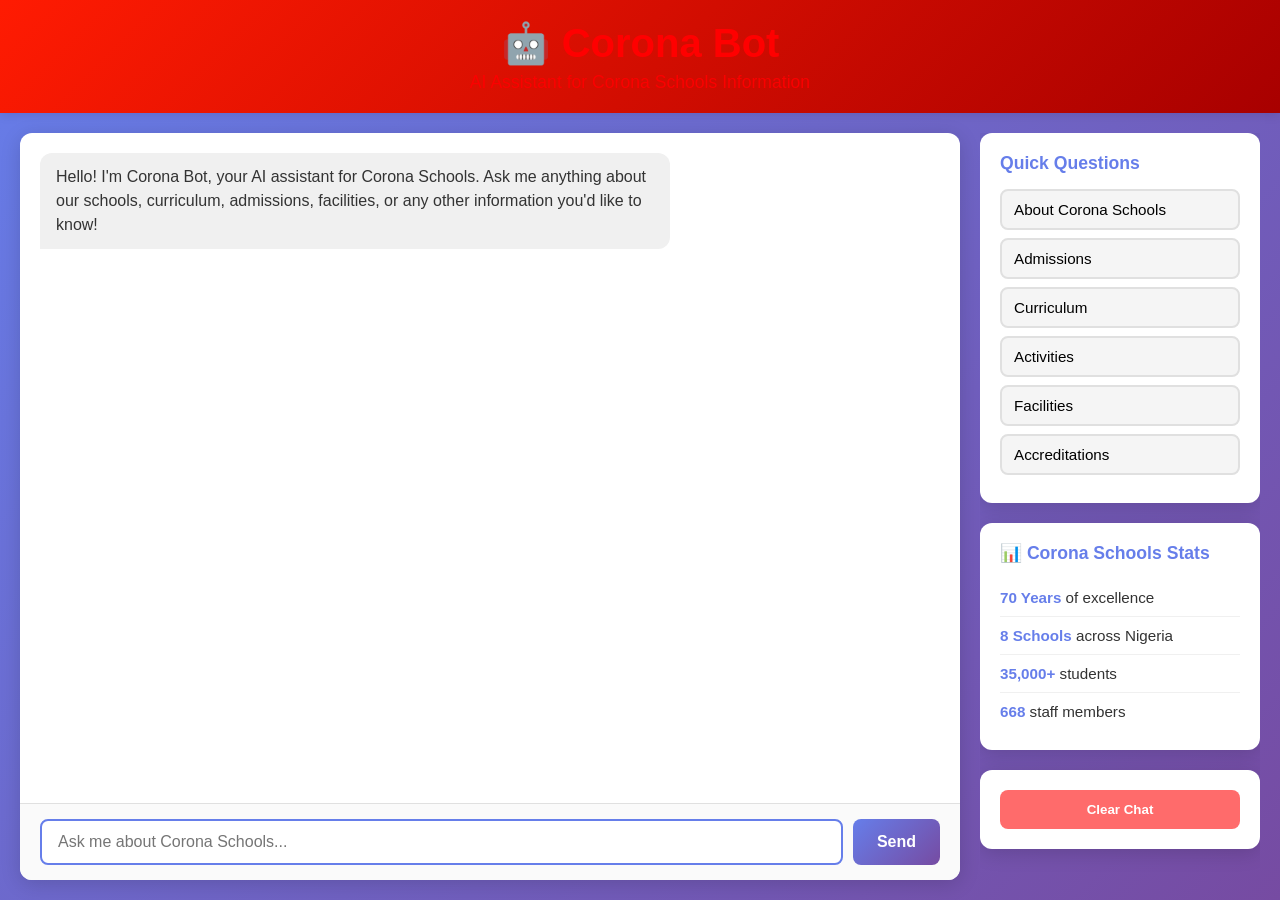
==== corona-bot.html @ f943fab9 "Corona Bot - AI for Corona Schools" ====
<!DOCTYPE html>
<html lang="en">
<head>
    <meta charset="UTF-8">
    <meta name="viewport" content="width=device-width, initial-scale=1.0">
    <title>Corona Bot - AI Assistant for Corona Schools</title>
    <style>
        * {
            margin: 0;
            padding: 0;
            box-sizing: border-box;
        }

        body {
            font-family: 'Segoe UI', Tahoma, Geneva, Verdana, sans-serif;
            background: linear-gradient(135deg, #667eea 0%, #764ba2 100%);
            min-height: 100vh;
            color: #333;
        }

        .container {
            display: flex;
            flex-direction: column;
            height: 100vh;
            max-width: 1400px;
            margin: 0 auto;
        }

        /* Header */
        .header {
            background: linear-gradient(135deg, #ff1b02 0%, #a80000 100%);
            color: rgb(255, 0, 0);
            padding: 20px;
            text-align: center;
            box-shadow: 0 2px 10px rgba(0, 0, 0, 0.1);
        }

        .header h1 {
            font-size: 2.5em;
            margin-bottom: 5px;
            font-weight: 700;
        }

        .header p {
            font-size: 1.1em;
            opacity: 0.9;
        }

        /* Main Content */
        .main-content {
            display: flex;
            flex: 1;
            gap: 20px;
            padding: 20px;
            overflow: hidden;
        }

        /* Chat Container */
        .chat-container {
            flex: 1;
            display: flex;
            flex-direction: column;
            background: white;
            border-radius: 12px;
            box-shadow: 0 4px 20px rgba(0, 0, 0, 0.15);
            overflow: hidden;
        }

        .chat-messages {
            flex: 1;
            overflow-y: auto;
            padding: 20px;
            display: flex;
            flex-direction: column;
            gap: 15px;
        }

        .message {
            display: flex;
            animation: slideIn 0.3s ease-out;
        }

        @keyframes slideIn {
            from {
                opacity: 0;
                transform: translateY(10px);
            }
            to {
                opacity: 1;
                transform: translateY(0);
            }
        }

        .user-message {
            justify-content: flex-end;
        }

        .user-message .message-content {
            background: linear-gradient(135deg, #667eea 0%, #764ba2 100%);
            color: white;
            border-radius: 12px 12px 0 12px;
            padding: 12px 16px;
            max-width: 70%;
            word-wrap: break-word;
            box-shadow: 0 2px 8px rgba(102, 126, 234, 0.3);
        }

        .bot-message .message-content {
            background: #f0f0f0;
            color: #333;
            border-radius: 12px 12px 12px 0;
            padding: 12px 16px;
            max-width: 70%;
            word-wrap: break-word;
            line-height: 1.6;
        }

        .message-content p {
            margin: 0;
            line-height: 1.5;
        }

        .message-content ul {
            margin: 10px 0 0 20px;
            line-height: 1.8;
        }

        .message-content li {
            margin: 5px 0;
        }

        /* Chat Input Area */
        .chat-input-area {
            padding: 15px 20px;
            border-top: 1px solid #e0e0e0;
            background: #fafafa;
        }

        .chat-form {
            display: flex;
            gap: 10px;
        }

        .chat-input {
            flex: 1;
            padding: 12px 16px;
            border: 2px solid #e0e0e0;
            border-radius: 8px;
            font-size: 1em;
            transition: border-color 0.3s;
        }

        .chat-input:focus {
            outline: none;
            border-color: #667eea;
        }

        .send-btn {
            padding: 12px 24px;
            background: linear-gradient(135deg, #667eea 0%, #764ba2 100%);
            color: white;
            border: none;
            border-radius: 8px;
            font-size: 1em;
            font-weight: 600;
            cursor: pointer;
            transition: transform 0.2s, box-shadow 0.2s;
        }

        .send-btn:hover {
            transform: translateY(-2px);
            box-shadow: 0 4px 12px rgba(102, 126, 234, 0.4);
        }

        .send-btn:active {
            transform: translateY(0);
        }

        .send-btn:disabled {
            opacity: 0.6;
            cursor: not-allowed;
        }

        /* Loading Animation */
        .loading {
            text-align: center;
            padding: 10px;
            display: none;
        }

        .dot {
            display: inline-block;
            width: 8px;
            height: 8px;
            border-radius: 50%;
            background: #667eea;
            margin: 0 4px;
            animation: bounce 1.4s infinite;
        }

        .dot:nth-child(2) {
            animation-delay: 0.2s;
        }

        .dot:nth-child(3) {
            animation-delay: 0.4s;
        }

        @keyframes bounce {
            0%, 80%, 100% {
                opacity: 0.3;
                transform: translateY(0);
            }
            40% {
                opacity: 1;
                transform: translateY(-10px);
            }
        }

        /* Sidebar */
        .sidebar {
            width: 280px;
            display: flex;
            flex-direction: column;
            gap: 20px;
            overflow-y: auto;
        }

        .quick-links,
        .info-box,
        .action-box {
            background: white;
            border-radius: 12px;
            padding: 20px;
            box-shadow: 0 4px 20px rgba(0, 0, 0, 0.15);
        }

        .quick-links h3,
        .info-box h3 {
            color: #667eea;
            margin-bottom: 15px;
            font-size: 1.1em;
            font-weight: 600;
        }

        .quick-link-btn {
            display: block;
            width: 100%;
            padding: 10px 12px;
            margin-bottom: 8px;
            background: #f5f5f5;
            border: 2px solid #e0e0e0;
            border-radius: 8px;
            cursor: pointer;
            font-size: 0.95em;
            transition: all 0.3s;
            text-align: left;
            font-weight: 500;
        }

        .quick-link-btn:hover {
            background: #667eea;
            color: white;
            border-color: #667eea;
            transform: translateX(5px);
        }

        .info-box ul {
            list-style: none;
        }

        .info-box li {
            padding: 10px 0;
            border-bottom: 1px solid #f0f0f0;
            font-size: 0.95em;
        }

        .info-box li:last-child {
            border-bottom: none;
        }

        .info-box strong {
            color: #667eea;
            font-weight: 600;
        }

        .clear-btn {
            width: 100%;
            padding: 12px;
            background: #ff6b6b;
            color: white;
            border: none;
            border-radius: 8px;
            cursor: pointer;
            font-weight: 600;
            transition: all 0.3s;
        }

        .clear-btn:hover {
            background: #ff5252;
            transform: translateY(-2px);
            box-shadow: 0 4px 12px rgba(255, 107, 107, 0.3);
        }

        /* Scrollbar Styling */
        .chat-messages::-webkit-scrollbar,
        .sidebar::-webkit-scrollbar {
            width: 8px;
        }

        .chat-messages::-webkit-scrollbar-track,
        .sidebar::-webkit-scrollbar-track {
            background: #f1f1f1;
        }

        .chat-messages::-webkit-scrollbar-thumb,
        .sidebar::-webkit-scrollbar-thumb {
            background: #667eea;
            border-radius: 4px;
        }

        .chat-messages::-webkit-scrollbar-thumb:hover,
        .sidebar::-webkit-scrollbar-thumb:hover {
            background: #764ba2;
        }

        /* Responsive Design */
        @media (max-width: 768px) {
            .main-content {
                flex-direction: column;
            }

            .sidebar {
                width: 100%;
                max-height: 300px;
            }

            .user-message .message-content,
            .bot-message .message-content {
                max-width: 100%;
            }

            .header h1 {
                font-size: 1.8em;
            }

            .header p {
                font-size: 0.95em;
            }
        }

        @media (max-width: 480px) {
            .main-content {
                padding: 10px;
                gap: 10px;
            }

            .header {
                padding: 15px;
            }

            .header h1 {
                font-size: 1.5em;
            }

            .chat-input {
                font-size: 16px;
            }
        }
    </style>
</head>
<body>
    <div class="container">
        <header class="header">
            <div class="header-content">
                <h1>🤖 Corona Bot</h1>
                <p>AI Assistant for Corona Schools Information</p>
            </div>
        </header>

        <main class="main-content">
            <div class="chat-container">
                <div class="chat-messages" id="chatMessages">
                    <div class="message bot-message">
                        <div class="message-content">
                            <p>Hello! I'm Corona Bot, your AI assistant for Corona Schools. Ask me anything about our schools, curriculum, admissions, facilities, or any other information you'd like to know!</p>
                        </div>
                    </div>
                </div>

                <div class="chat-input-area">
                    <form id="chatForm" class="chat-form">
                        <input 
                            type="text" 
                            id="userInput" 
                            class="chat-input" 
                            placeholder="Ask me about Corona Schools..." 
                            autocomplete="off"
                        >
                        <button type="submit" class="send-btn">Send</button>
                    </form>
                    <div class="loading" id="loading">
                        <span class="dot"></span><span class="dot"></span><span class="dot"></span>
                    </div>
                </div>
            </div>

            <aside class="sidebar">
                <div class="quick-links">
                    <h3>Quick Questions</h3>
                    <button class="quick-link-btn" onclick="askQuestion('Tell me about Corona Schools')">About Corona Schools</button>
                    <button class="quick-link-btn" onclick="askQuestion('What are the admission requirements?')">Admissions</button>
                    <button class="quick-link-btn" onclick="askQuestion('What curriculum do you offer?')">Curriculum</button>
                    <button class="quick-link-btn" onclick="askQuestion('What are the co-curricular activities?')">Activities</button>
                    <button class="quick-link-btn" onclick="askQuestion('Tell me about the facilities')">Facilities</button>
                    <button class="quick-link-btn" onclick="askQuestion('What accreditations do you have?')">Accreditations</button>
                </div>

                <div class="info-box">
                    <h3>📊 Corona Schools Stats</h3>
                    <ul>
                        <li><strong>70 Years</strong> of excellence</li>
                        <li><strong>8 Schools</strong> across Nigeria</li>
                        <li><strong>35,000+</strong> students</li>
                        <li><strong>668</strong> staff members</li>
                    </ul>
                </div>

                <div class="action-box">
                    <button class="clear-btn" onclick="clearChat()">Clear Chat</button>
                </div>
            </aside>
        </main>
    </div>

    <script>
        // Corona Schools Knowledge Base
        const coronaData = {
            schoolInfo: {
                name: "Corona Schools' Trust Council",
                yearsOfExistence: 70,
                numberOfSchools: 8,
                totalStudents: 35000,
                staffCount: 668,
                mission: "To provide world-class education to children. We inculcate high moral and ethical values in our students as we prepare them for lifelong learning, service and fulfillment.",
                vision: "To be Nigeria's leading educational institution focused on and dedicated to producing well-rounded and proudly Nigerian young men and women equipped for continuous learning, personal mastery and leadership.",
                location: "Nigeria",
                schools: [
                    "Corona Secondary School Agbara (NEASC Accredited)",
                    "Corona School Gbagada (Rugby School)",
                    "Multiple primary and nursery schools"
                ]
            },
            curriculum: {
                nursery: "Montessori method supporting learning in all curriculum areas",
                primary: "Blend of Nigerian and International Primary Curriculum (IPC)",
                secondary: "Blend of Nigerian and British curricula preparing students for top undergraduate programmes worldwide"
            },
            accreditations: [
                "NEASC Accreditation (only Secondary School in Africa)",
                "ACCA Foundation Level (only secondary school in Nigeria)",
                "British Council Community Initiative Award 2019",
                "Microsoft Showcase/Incubator Schools",
                "158 Microsoft Innovative Experts",
                "187 Microsoft Certified Experts"
            ],
            activities: [
                "Music", "Taekwondo", "Athletics", "Ballet", "Golf", "Cheerleading",
                "Dance", "Basketball", "Drama", "French", "Chess", "STEAM",
                "Model United Nations", "Public Speaking", "Debating", "Cooking Club",
                "Rugby", "German", "Hausa", "Igbo", "Yoruba", "Reading", "Football"
            ],
            admissions: {
                currentYear: "2025/2026",
                levels: "Year 7-11",
                types: ["Boarding", "Day School"],
                programs: ["Regular", "Scholarship"],
                status: "Ongoing"
            }
        };

        // AI Response Generator with Common Sense
        function generateSmartResponse(userMessage) {
            const message = userMessage.toLowerCase().trim();
            
            // Greeting responses
            if (message.match(/^(hi|hello|hey|greetings|good morning|good afternoon|good evening)/i)) {
                return "Hello! Welcome to Corona Bot. I'm here to help you learn about Corona Schools. What would you like to know?";
            }
            
            // How are you
            if (message.match(/how are you|how's it going|how do you feel/i)) {
                return "I'm doing great, thank you for asking! I'm here and ready to help you with any questions about Corona Schools. What can I tell you?";
            }
            
            // About Corona Schools
            if (message.match(/about|who are you|what is corona|tell me about|introduce/i)) {
                return `Corona Schools' Trust Council is a prestigious educational institution in Nigeria with ${coronaData.schoolInfo.yearsOfExistence} years of excellence. We operate ${coronaData.schoolInfo.numberOfSchools} schools representing over ${coronaData.schoolInfo.totalStudents}+ students.\n\nOur Mission: To provide world-class education to children, inculcating high moral and ethical values as we prepare them for lifelong learning, service and fulfillment.\n\nOur Vision: To be Nigeria's leading educational institution focused on producing well-rounded and proudly Nigerian young men and women equipped for continuous learning, personal mastery and leadership.\n\nKey Stats:\n• 70 years of educational excellence\n• 8 schools across Nigeria\n• 35,000+ students (current and past)\n• 668 experienced staff members\n• International recognition and accreditations`;
            }
            
            // Mission and Vision
            if (message.match(/mission|vision|goal|purpose|what do you aim/i)) {
                return `Mission: ${coronaData.schoolInfo.mission}\n\nVision: ${coronaData.schoolInfo.vision}`;
            }
            
            // Admissions
            if (message.match(/admission|enroll|register|apply|entrance|how to join|get in/i)) {
                return `Corona Schools is currently accepting admissions for ${coronaData.admissions.currentYear} into ${coronaData.admissions.levels} for both ${coronaData.admissions.types.join(' & ')} options. We offer both regular and scholarship programs. Entrance Examination Registration is ongoing. We welcome students from diverse backgrounds!`;
            }
            
            // Curriculum
            if (message.match(/curriculum|subjects|program|course|what do you teach|education|learning/i)) {
                return `**Our Comprehensive Curriculum:**\n\n**Nursery Schools:**\n• Montessori method supporting learning in all curriculum areas\n• Focus on early childhood development and foundational skills\n\n**Primary Schools:**\n• Blend of Nigerian and International Primary Curriculum (IPC)\n• Carefully aligned with international standards\n• Develops critical thinking and global awareness\n\n**Secondary Schools:**\n• Blend of Nigerian and British curricula\n• Prepares students for entry to top advanced level undergraduate programmes across the world\n• Rigorous academic standards with practical application\n\n**Special Programs:**\n• ACCA Foundation Level (unique in Nigeria)\n• Microsoft technology certification programs\n• STEAM education integration\n• Language programs: French, German, Hausa, Igbo, Yoruba`;
            }
            
            // Facilities
            if (message.match(/facilities|infrastructure|campus|library|technology|building|sports|lab/i)) {
                return `Corona Schools boasts world-class facilities including modern libraries, advanced technology infrastructure, sports facilities, and state-of-the-art learning spaces. We are Microsoft Showcase/Incubator Schools with ${coronaData.accreditations[4]} and ${coronaData.accreditations[5]} on staff.`;
            }
            
            // Activities
            if (message.match(/activities|co-curricular|sports|clubs|music|drama|rugby|what can i do|extracurricular/i)) {
                return `**30+ Co-Curricular Activities:**\n\nWe offer diverse programs to develop well-rounded students:\n\n**Sports:**\n• Rugby (Gbagada is a 4-time trophy winner)\n• Basketball\n• Athletics\n• Taekwondo\n• Golf\n• Football\n\n**Arts & Culture:**\n• Music\n• Drama\n• Ballet\n• Dance\n• Cheerleading\n\n**Academic & Leadership:**\n• Model United Nations\n• Public Speaking & Debating\n• Chess\n• STEAM programs\n• Go Techy (Animation)\n• Young Writer's Workshop\n\n**Languages & Skills:**\n• French\n• German\n• Hausa, Igbo, Yoruba\n• Jolly Phonics/Elocution\n• Reading Club\n\n**Other Clubs:**\n• Cooking Club\n• Brownies\n• ICT Club\n\nThese activities develop leadership, teamwork, creativity, and diverse talents in our students.`;
            }
            
            // Accreditations
            if (message.match(/accreditation|award|certified|recognition|neasc|acca|british council/i)) {
                return `**Prestigious Accreditations & Awards:**\n\n**NEASC Accreditation:**\n• Corona Secondary School Agbara is the ONLY Secondary School in Africa accredited by NEASC\n• Represents highest international standards\n• Globally recognized certification\n\n**ACCA Program:**\n• Only secondary school in Nigeria where students pass the foundation level of Association of Chartered Certified Accountants\n• Unique accounting qualification opportunity\n• Prepares students for professional accounting careers\n\n**British Council Award:**\n• Won Community Initiative Award 2019\n• Recognized for student-led water borehole initiative\n• Demonstrates commitment to social responsibility\n\n**Microsoft Recognition:**\n• Microsoft Showcase/Incubator School status\n• 158 Microsoft Innovative Experts\n• 187 Microsoft Certified Experts on staff\n• Leader in technology education\n\nThese accreditations and awards demonstrate Corona Schools' commitment to excellence, innovation, and preparing students for global success.`;
            }
            
            // Staff
            if (message.match(/staff|teachers|employees|faculty|how many teachers|expert/i)) {
                return `Corona Schools employs ${coronaData.schoolInfo.staffCount} experienced academic and non-academic staff dedicated to providing world-class education. Our team includes Microsoft Certified Experts and innovative educators committed to student success.`;
            }
            
            // Alumni
            if (message.match(/alumni|graduates|past students|network|where do graduates go/i)) {
                return `Corona Schools has a most influential alumni network with over ${coronaData.schoolInfo.totalStudents}+ current and past students. Our alumni excel globally, contributing to various fields and maintaining strong connections with the school community.`;
            }
            
            // Location
            if (message.match(/location|where|address|school|agbara|gbagada|lagos|which schools/i)) {
                return `Corona Schools operates ${coronaData.schoolInfo.numberOfSchools} schools across ${coronaData.schoolInfo.location} including:\n\n• ${coronaData.schoolInfo.schools.join('\n• ')}`;
            }
            
            // Number of schools
            if (message.match(/how many schools|number of schools|schools do you have/i)) {
                return `Corona Schools operates ${coronaData.schoolInfo.numberOfSchools} schools across Nigeria, representing over ${coronaData.schoolInfo.totalStudents}+ students.`;
            }
            
            // Years of experience
            if (message.match(/how long|years|experience|established|founded|since when/i)) {
                return `Corona Schools has been providing world-class education for ${coronaData.schoolInfo.yearsOfExistence} years, building leaders of tomorrow with sound values that last.`;
            }
            
            // Student count
            if (message.match(/how many students|student population|enrollment|number of students/i)) {
                return `Corona Schools represents over ${coronaData.schoolInfo.totalStudents}+ current and past students across our ${coronaData.schoolInfo.numberOfSchools} schools.`;
            }
            
            // Quality/Excellence
            if (message.match(/quality|excellent|best|top|world-class|standard/i)) {
                return `Corona Schools is committed to world-class education in all facets of our operations – curriculum, teaching methodologies, staff quality, libraries, technology, infrastructure, and more. We focus on developing students with the skills to compete globally while maintaining high moral and ethical values.`;
            }
            
            // Benefits of Corona Schools
            if (message.match(/benefit|why|advantage|what can i|what will my child|gain|get from|why should i/i)) {
                return `Here are the key benefits of Corona Schools for your child:\n\n**Academic Excellence**\n• 70 years of proven track record with generations of success\n• World-class curriculum blending Nigerian and international standards\n• NEASC Accreditation - only secondary school in Africa with this prestigious certification\n• ACCA qualification - only secondary school in Nigeria where students pass ACCA foundation level\n\n**Character & Values Development**\n• Strong moral and ethical foundation as core mission\n• Well-rounded education developing the whole person\n• Leadership preparation for tomorrow's leaders\n\n**Diverse Learning Opportunities**\n• 30+ co-curricular activities: Music, sports (rugby, basketball, taekwondo), STEAM, debate, MUN, drama, and more\n• Montessori method for early childhood development\n• Technology integration with Microsoft Showcase School status\n\n**Global Competitiveness**\n• International curriculum standards preparing for top universities worldwide\n• 35,000+ successful alumni excelling globally\n• Multilingual education: French, German, Hausa, Igbo, Yoruba\n\n**Quality Infrastructure & Support**\n• State-of-the-art facilities: modern libraries, technology labs, sports facilities\n• 668 qualified academic and non-academic professionals\n• Flexible boarding and day school options\n\n**Recognition & Awards**\n• British Council Community Initiative Award 2019\n• 187 Microsoft Certified Experts on staff\n• Gbagada campus: foremost rugby school in Lagos State`;
            }
            
            // Boarding
            if (message.match(/boarding|residential|hostel|accommodation|live on campus/i)) {
                return `Corona Schools offers both Boarding and Day School options for students. Our boarding facilities provide a supportive environment where students develop independence, leadership, and strong community bonds while receiving world-class education.`;
            }
            
            // Scholarship
            if (message.match(/scholarship|financial aid|bursary|grant|sponsorship|cost|fee/i)) {
                return `Corona Schools offers scholarship programs as part of our commitment to making quality education accessible. Scholarship Entrance Examination Registration is ongoing for the 2025/2026 academic year. Please contact our admissions office for details on eligibility and application procedures.`;
            }
            
            // Thanks/Appreciation
            if (message.match(/thank|thanks|appreciate|grateful/i)) {
                return "You're welcome! I'm happy to help. Do you have any other questions about Corona Schools?";
            }
            
            // Default intelligent response
            return `That's a great question! While I don't have specific information about that topic, I can tell you that Corona Schools is dedicated to providing world-class education across all areas. We have ${coronaData.schoolInfo.numberOfSchools} schools with ${coronaData.schoolInfo.staffCount} dedicated staff members serving over ${coronaData.schoolInfo.totalStudents}+ students.\n\nI can help you with information about:\n• Admissions and enrollment\n• Curriculum and programs\n• Facilities and infrastructure\n• Co-curricular activities\n• Accreditations and awards\n• Staff and alumni\n\nWould you like to know more about any of these areas?`;
        }

        // Chat functionality
        const chatForm = document.getElementById('chatForm');
        const userInput = document.getElementById('userInput');
        const chatMessages = document.getElementById('chatMessages');
        const sendBtn = document.querySelector('.send-btn');
        const loading = document.getElementById('loading');

        chatForm.addEventListener('submit', async (e) => {
            e.preventDefault();
            const message = userInput.value.trim();
            
            if (message) {
                addMessage(message, 'user');
                userInput.value = '';
                sendBtn.disabled = true;
                loading.style.display = 'block';
                
                try {
                    // Call Flask backend API
                    const response = await fetch('/api/chat', {
                        method: 'POST',
                        headers: {
                            'Content-Type': 'application/json',
                        },
                        body: JSON.stringify({ message: message })
                    });
                    
                    const data = await response.json();
                    
                    if (data.success) {
                        addMessage(data.response, 'bot');
                    } else {
                        addMessage('Sorry, I encountered an error. Please try again.', 'bot');
                    }
                } catch (error) {
                    console.error('Error:', error);
                    addMessage('Sorry, I cannot connect to the server. Make sure Flask is running on port 3000.', 'bot');
                } finally {
                    sendBtn.disabled = false;
                    loading.style.display = 'none';
                    userInput.focus();
                }
            }
        });

        function addMessage(text, sender) {
            const messageDiv = document.createElement('div');
            messageDiv.className = `message ${sender}-message`;
            
            const contentDiv = document.createElement('div');
            contentDiv.className = 'message-content';
            
            const p = document.createElement('p');
            p.textContent = text;
            
            contentDiv.appendChild(p);
            messageDiv.appendChild(contentDiv);
            chatMessages.appendChild(messageDiv);
            
            // Scroll to bottom
            chatMessages.scrollTop = chatMessages.scrollHeight;
        }

        function askQuestion(question) {
            userInput.value = question;
            chatForm.dispatchEvent(new Event('submit'));
        }

        function clearChat() {
            if (confirm('Are you sure you want to clear the chat?')) {
                chatMessages.innerHTML = `
                    <div class="message bot-message">
                        <div class="message-content">
                            <p>Chat cleared! Hello! I'm Corona Bot. What would you like to know about Corona Schools?</p>
                        </div>
                    </div>
                `;
                userInput.focus();
            }
        }

        // Focus input on load
        window.addEventListener('load', () => {
            userInput.focus();
        });
    </script>
</body>
</html>
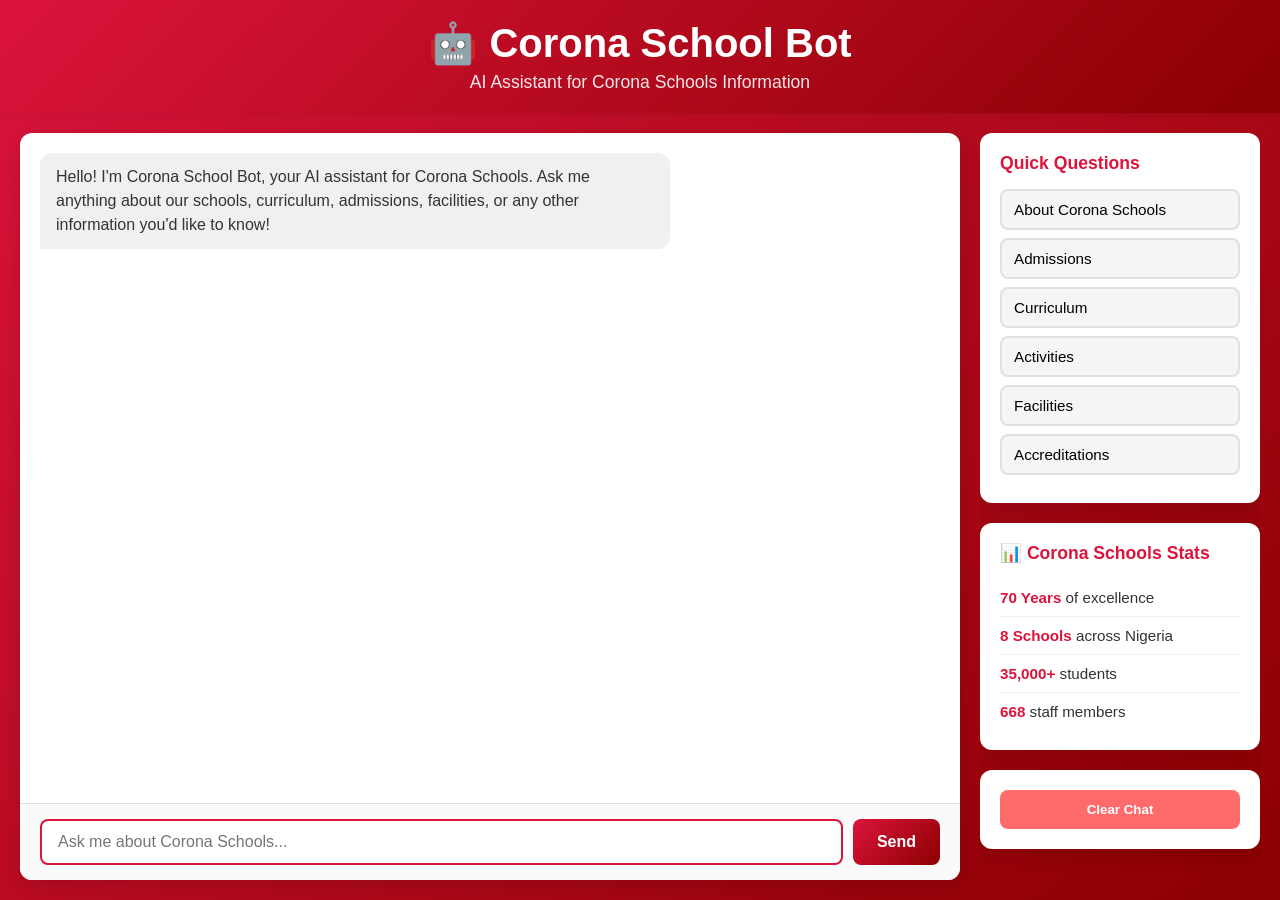
==== commit ac9a8b67: "Update Corona School Bot with red theme and new 2026 leadership info" ====
--- a/corona-bot.html
+++ b/corona-bot.html
@@ -3,7 +3,7 @@
 <head>
     <meta charset="UTF-8">
     <meta name="viewport" content="width=device-width, initial-scale=1.0">
-    <title>Corona Bot - AI Assistant for Corona Schools</title>
+    <title>Corona School Bot - AI Assistant for Corona Schools</title>
     <style>
         * {
             margin: 0;
@@ -13,7 +13,7 @@
 
         body {
             font-family: 'Segoe UI', Tahoma, Geneva, Verdana, sans-serif;
-            background: linear-gradient(135deg, #667eea 0%, #764ba2 100%);
+            background: linear-gradient(135deg, #dc143c 0%, #8b0000 100%);
             min-height: 100vh;
             color: #333;
         }
@@ -28,8 +28,8 @@
 
         /* Header */
         .header {
-            background: linear-gradient(135deg, #ff1b02 0%, #a80000 100%);
-            color: rgb(255, 0, 0);
+            background: linear-gradient(135deg, #dc143c 0%, #8b0000 100%);
+            color: white;
             padding: 20px;
             text-align: center;
             box-shadow: 0 2px 10px rgba(0, 0, 0, 0.1);
@@ -96,13 +96,13 @@
         }
 
         .user-message .message-content {
-            background: linear-gradient(135deg, #667eea 0%, #764ba2 100%);
+            background: linear-gradient(135deg, #dc143c 0%, #8b0000 100%);
             color: white;
             border-radius: 12px 12px 0 12px;
             padding: 12px 16px;
             max-width: 70%;
             word-wrap: break-word;
-            box-shadow: 0 2px 8px rgba(102, 126, 234, 0.3);
+            box-shadow: 0 2px 8px rgba(220, 20, 60, 0.3);
         }
 
         .bot-message .message-content {
@@ -152,12 +152,12 @@
 
         .chat-input:focus {
             outline: none;
-            border-color: #667eea;
+            border-color: #dc143c;
         }
 
         .send-btn {
             padding: 12px 24px;
-            background: linear-gradient(135deg, #667eea 0%, #764ba2 100%);
+            background: linear-gradient(135deg, #dc143c 0%, #8b0000 100%);
             color: white;
             border: none;
             border-radius: 8px;
@@ -169,7 +169,7 @@
 
         .send-btn:hover {
             transform: translateY(-2px);
-            box-shadow: 0 4px 12px rgba(102, 126, 234, 0.4);
+            box-shadow: 0 4px 12px rgba(220, 20, 60, 0.4);
         }
 
         .send-btn:active {
@@ -193,7 +193,7 @@
             width: 8px;
             height: 8px;
             border-radius: 50%;
-            background: #667eea;
+            background: #dc143c;
             margin: 0 4px;
             animation: bounce 1.4s infinite;
         }
@@ -237,7 +237,7 @@
 
         .quick-links h3,
         .info-box h3 {
-            color: #667eea;
+            color: #dc143c;
             margin-bottom: 15px;
             font-size: 1.1em;
             font-weight: 600;
@@ -259,9 +259,9 @@
         }
 
         .quick-link-btn:hover {
-            background: #667eea;
+            background: #dc143c;
             color: white;
-            border-color: #667eea;
+            border-color: #dc143c;
             transform: translateX(5px);
         }
 
@@ -280,7 +280,7 @@
         }
 
         .info-box strong {
-            color: #667eea;
+            color: #dc143c;
             font-weight: 600;
         }
 
@@ -315,13 +315,13 @@
 
         .chat-messages::-webkit-scrollbar-thumb,
         .sidebar::-webkit-scrollbar-thumb {
-            background: #667eea;
+            background: #dc143c;
             border-radius: 4px;
         }
 
         .chat-messages::-webkit-scrollbar-thumb:hover,
         .sidebar::-webkit-scrollbar-thumb:hover {
-            background: #764ba2;
+            background: #8b0000;
         }
 
         /* Responsive Design */
@@ -373,7 +373,7 @@
     <div class="container">
         <header class="header">
             <div class="header-content">
-                <h1>🤖 Corona Bot</h1>
+                <h1>🤖 Corona School Bot</h1>
                 <p>AI Assistant for Corona Schools Information</p>
             </div>
         </header>
@@ -383,7 +383,7 @@
                 <div class="chat-messages" id="chatMessages">
                     <div class="message bot-message">
                         <div class="message-content">
-                            <p>Hello! I'm Corona Bot, your AI assistant for Corona Schools. Ask me anything about our schools, curriculum, admissions, facilities, or any other information you'd like to know!</p>
+                            <p>Hello! I'm Corona School Bot, your AI assistant for Corona Schools. Ask me anything about our schools, curriculum, admissions, facilities, or any other information you'd like to know!</p>
                         </div>
                     </div>
                 </div>
@@ -434,30 +434,58 @@
     </div>
 
     <script>
-        // Corona Schools Knowledge Base
-        const coronaData = {
-            schoolInfo: {
-                name: "Corona Schools' Trust Council",
-                yearsOfExistence: 70,
-                numberOfSchools: 8,
-                totalStudents: 35000,
+        // Corona Schools Knowledge Base - Updated 2026
+        const coronaKnowledge = {
+            leadership: {
+                trustCouncil: {
+                    chairman: "Mr. Olaniyi Yusuf (Appointed early 2026)",
+                    directorOfEducation: "Mrs. Adetokunbo Matilukuro",
+                    ceo: "Mrs. Adeyoyin Adesina"
+                },
+                schools: {
+                    ikoyiPrimary: {
+                        head: "Mrs. Funlola Olorunishola (Since 2022)",
+                        location: "6 Mekunwen Road, Ikoyi",
+                        houses: ["Crane", "Weaver", "Kingfisher", "Heron"],
+                        curriculum: "Blend of Nigerian National Curriculum and British National Curriculum"
+                    },
+                    lekkiPrimary: {
+                        head: "Mrs. Grace Omo-Egbekuse",
+                        location: "Abijo GRA, Lekki",
+                        focus: "Technology and innovation, robotics competitions (Pi Wars)"
+                    },
+                    lekkiSecondary: {
+                        principal: "Mr. Amoo",
+                        location: "Abijo GRA, Lekki",
+                        type: "Day Secondary School"
+                    },
+                    agbaraSecondary: {
+                        principal: "Mr. Chijioke Anyanwu",
+                        location: "Agbara Estate",
+                        type: "Boarding Secondary School",
+                        accreditation: "NEASC Accredited - only in Africa"
+                    },
+                    gbagada: {
+                        location: "Gbagada, Lagos",
+                        specialty: "Foremost Rugby School in Lagos State, 4-time trophy winner"
+                    }
+                }
+            },
+            generalInfo: {
+                yearsOfExcellence: 70,
+                totalSchools: 8,
+                totalStudents: "35,000+",
                 staffCount: 668,
-                mission: "To provide world-class education to children. We inculcate high moral and ethical values in our students as we prepare them for lifelong learning, service and fulfillment.",
-                vision: "To be Nigeria's leading educational institution focused on and dedicated to producing well-rounded and proudly Nigerian young men and women equipped for continuous learning, personal mastery and leadership.",
-                location: "Nigeria",
-                schools: [
-                    "Corona Secondary School Agbara (NEASC Accredited)",
-                    "Corona School Gbagada (Rugby School)",
-                    "Multiple primary and nursery schools"
-                ]
+                mission: "Provide world-class education with high moral and ethical values",
+                vision: "Be Nigeria's leading educational institution producing well-rounded young men and women"
             },
             curriculum: {
-                nursery: "Montessori method supporting learning in all curriculum areas",
+                nursery: "Montessori method",
                 primary: "Blend of Nigerian and International Primary Curriculum (IPC)",
-                secondary: "Blend of Nigerian and British curricula preparing students for top undergraduate programmes worldwide"
+                secondary: "Blend of Nigerian and British curricula"
             },
             accreditations: [
-                "NEASC Accreditation (only Secondary School in Africa)",
+                "NEASC Accreditation (Corona Secondary School Agbara - only in Africa)",
                 "ACCA Foundation Level (only secondary school in Nigeria)",
                 "British Council Community Initiative Award 2019",
                 "Microsoft Showcase/Incubator Schools",
@@ -468,24 +496,18 @@
                 "Music", "Taekwondo", "Athletics", "Ballet", "Golf", "Cheerleading",
                 "Dance", "Basketball", "Drama", "French", "Chess", "STEAM",
                 "Model United Nations", "Public Speaking", "Debating", "Cooking Club",
-                "Rugby", "German", "Hausa", "Igbo", "Yoruba", "Reading", "Football"
-            ],
-            admissions: {
-                currentYear: "2025/2026",
-                levels: "Year 7-11",
-                types: ["Boarding", "Day School"],
-                programs: ["Regular", "Scholarship"],
-                status: "Ongoing"
-            }
+                "Rugby", "German", "Hausa", "Igbo", "Yoruba", "Reading", "Football",
+                "Robotics (Pi Wars)"
+            ]
         };
 
-        // AI Response Generator with Common Sense
+        // AI Response Generator
         function generateSmartResponse(userMessage) {
             const message = userMessage.toLowerCase().trim();
             
             // Greeting responses
             if (message.match(/^(hi|hello|hey|greetings|good morning|good afternoon|good evening)/i)) {
-                return "Hello! Welcome to Corona Bot. I'm here to help you learn about Corona Schools. What would you like to know?";
+                return "Hello! Welcome to Corona School Bot. I'm here to help you learn about Corona Schools. What would you like to know?";
             }
             
             // How are you
@@ -493,98 +515,71 @@
                 return "I'm doing great, thank you for asking! I'm here and ready to help you with any questions about Corona Schools. What can I tell you?";
             }
             
+            // Leadership questions
+            if (message.match(/chairman|ceo|director|leadership|who leads|who runs|head of school|principal/i)) {
+                return `**Corona Schools Leadership (2026):**\n\n**Trust Council:**\n• Chairman: ${coronaKnowledge.leadership.trustCouncil.chairman}\n• Director of Education: ${coronaKnowledge.leadership.trustCouncil.directorOfEducation}\n• CEO/Trust Council Secretary: ${coronaKnowledge.leadership.trustCouncil.ceo}\n\n**School Heads:**\n• Ikoyi Primary: ${coronaKnowledge.leadership.schools.ikoyiPrimary.head}\n• Lekki Primary: ${coronaKnowledge.leadership.schools.lekkiPrimary.head}\n• Lekki Secondary: Principal ${coronaKnowledge.leadership.schools.lekkiSecondary.principal}\n• Agbara Secondary: Principal ${coronaKnowledge.leadership.schools.agbaraSecondary.principal}`;
+            }
+            
+            // Ikoyi questions
+            if (message.match(/ikoyi/i)) {
+                const school = coronaKnowledge.leadership.schools.ikoyiPrimary;
+                return `**Corona School, Ikoyi:**\n\n• Head of School: ${school.head}\n• Location: ${school.location}\n• Curriculum: ${school.curriculum}\n• Houses: ${school.houses.join(', ')}\n• Known for: "Total Child" approach and strong tradition\n• Type: Flagship primary school`;
+            }
+            
+            // Lekki questions
+            if (message.match(/lekki/i)) {
+                const primary = coronaKnowledge.leadership.schools.lekkiPrimary;
+                const secondary = coronaKnowledge.leadership.schools.lekkiSecondary;
+                return `**Corona Schools, Lekki:**\n\n**Primary School:**\n• Head of School: ${primary.head}\n• Location: ${primary.location}\n• Focus: ${primary.focus}\n\n**Day Secondary School (CDSS):**\n• Principal: ${secondary.principal}\n• Location: ${secondary.location}\n• Type: ${secondary.type}`;
+            }
+            
+            // Agbara questions
+            if (message.match(/agbara/i)) {
+                const school = coronaKnowledge.leadership.schools.agbaraSecondary;
+                return `**Corona Secondary School, Agbara:**\n\n• Principal: ${school.principal}\n• Location: ${school.location}\n• Type: ${school.type}\n• Accreditation: ${school.accreditation}\n• Special: Only secondary school in Africa with NEASC accreditation`;
+            }
+            
+            // Gbagada questions
+            if (message.match(/gbagada/i)) {
+                const school = coronaKnowledge.leadership.schools.gbagada;
+                return `**Corona School, Gbagada:**\n\n• Location: ${school.location}\n• Specialty: ${school.specialty}\n• Known for: Excellence in Rugby sports`;
+            }
+            
             // About Corona Schools
             if (message.match(/about|who are you|what is corona|tell me about|introduce/i)) {
-                return `Corona Schools' Trust Council is a prestigious educational institution in Nigeria with ${coronaData.schoolInfo.yearsOfExistence} years of excellence. We operate ${coronaData.schoolInfo.numberOfSchools} schools representing over ${coronaData.schoolInfo.totalStudents}+ students.\n\nOur Mission: To provide world-class education to children, inculcating high moral and ethical values as we prepare them for lifelong learning, service and fulfillment.\n\nOur Vision: To be Nigeria's leading educational institution focused on producing well-rounded and proudly Nigerian young men and women equipped for continuous learning, personal mastery and leadership.\n\nKey Stats:\n• 70 years of educational excellence\n• 8 schools across Nigeria\n• 35,000+ students (current and past)\n• 668 experienced staff members\n• International recognition and accreditations`;
-            }
-            
-            // Mission and Vision
-            if (message.match(/mission|vision|goal|purpose|what do you aim/i)) {
-                return `Mission: ${coronaData.schoolInfo.mission}\n\nVision: ${coronaData.schoolInfo.vision}`;
+                const info = coronaKnowledge.generalInfo;
+                return `**About Corona Schools:**\n\nCorona Schools' Trust Council is a prestigious educational institution in Nigeria with ${info.yearsOfExcellence} years of excellence.\n\n**Key Stats:**\n• ${info.totalSchools} schools across Nigeria\n• ${info.totalStudents} students (current and past)\n• ${info.staffCount} experienced staff members\n\n**Mission:** ${info.mission}\n\n**Vision:** ${info.vision}`;
+            }
+            
+            // Curriculum
+            if (message.match(/curriculum|subjects|program|course|what do you teach|education|learning/i)) {
+                const curr = coronaKnowledge.curriculum;
+                return `**Corona Schools Curriculum:**\n\n**Nursery:** ${curr.nursery}\n\n**Primary:** ${curr.primary}\n\n**Secondary:** ${curr.secondary}\n\nAll programs focus on developing well-rounded students with strong academic foundations and moral values.`;
+            }
+            
+            // Activities
+            if (message.match(/activities|co-curricular|sports|clubs|music|drama|rugby|what can i do|extracurricular/i)) {
+                const activities = coronaKnowledge.activities;
+                return `**Co-Curricular Activities:**\n\nWe offer 30+ diverse activities including:\n\n${activities.slice(0, 15).join(', ')}\n\nAnd many more! These activities develop leadership, teamwork, creativity, and diverse talents.`;
+            }
+            
+            // Accreditations
+            if (message.match(/accreditation|award|certified|recognition|neasc|acca|british council/i)) {
+                return `**Corona Schools Accreditations & Awards:**\n\n• ${coronaKnowledge.accreditations.join('\n• ')}`;
             }
             
             // Admissions
             if (message.match(/admission|enroll|register|apply|entrance|how to join|get in/i)) {
-                return `Corona Schools is currently accepting admissions for ${coronaData.admissions.currentYear} into ${coronaData.admissions.levels} for both ${coronaData.admissions.types.join(' & ')} options. We offer both regular and scholarship programs. Entrance Examination Registration is ongoing. We welcome students from diverse backgrounds!`;
-            }
-            
-            // Curriculum
-            if (message.match(/curriculum|subjects|program|course|what do you teach|education|learning/i)) {
-                return `**Our Comprehensive Curriculum:**\n\n**Nursery Schools:**\n• Montessori method supporting learning in all curriculum areas\n• Focus on early childhood development and foundational skills\n\n**Primary Schools:**\n• Blend of Nigerian and International Primary Curriculum (IPC)\n• Carefully aligned with international standards\n• Develops critical thinking and global awareness\n\n**Secondary Schools:**\n• Blend of Nigerian and British curricula\n• Prepares students for entry to top advanced level undergraduate programmes across the world\n• Rigorous academic standards with practical application\n\n**Special Programs:**\n• ACCA Foundation Level (unique in Nigeria)\n• Microsoft technology certification programs\n• STEAM education integration\n• Language programs: French, German, Hausa, Igbo, Yoruba`;
-            }
-            
-            // Facilities
-            if (message.match(/facilities|infrastructure|campus|library|technology|building|sports|lab/i)) {
-                return `Corona Schools boasts world-class facilities including modern libraries, advanced technology infrastructure, sports facilities, and state-of-the-art learning spaces. We are Microsoft Showcase/Incubator Schools with ${coronaData.accreditations[4]} and ${coronaData.accreditations[5]} on staff.`;
-            }
-            
-            // Activities
-            if (message.match(/activities|co-curricular|sports|clubs|music|drama|rugby|what can i do|extracurricular/i)) {
-                return `**30+ Co-Curricular Activities:**\n\nWe offer diverse programs to develop well-rounded students:\n\n**Sports:**\n• Rugby (Gbagada is a 4-time trophy winner)\n• Basketball\n• Athletics\n• Taekwondo\n• Golf\n• Football\n\n**Arts & Culture:**\n• Music\n• Drama\n• Ballet\n• Dance\n• Cheerleading\n\n**Academic & Leadership:**\n• Model United Nations\n• Public Speaking & Debating\n• Chess\n• STEAM programs\n• Go Techy (Animation)\n• Young Writer's Workshop\n\n**Languages & Skills:**\n• French\n• German\n• Hausa, Igbo, Yoruba\n• Jolly Phonics/Elocution\n• Reading Club\n\n**Other Clubs:**\n• Cooking Club\n• Brownies\n• ICT Club\n\nThese activities develop leadership, teamwork, creativity, and diverse talents in our students.`;
-            }
-            
-            // Accreditations
-            if (message.match(/accreditation|award|certified|recognition|neasc|acca|british council/i)) {
-                return `**Prestigious Accreditations & Awards:**\n\n**NEASC Accreditation:**\n• Corona Secondary School Agbara is the ONLY Secondary School in Africa accredited by NEASC\n• Represents highest international standards\n• Globally recognized certification\n\n**ACCA Program:**\n• Only secondary school in Nigeria where students pass the foundation level of Association of Chartered Certified Accountants\n• Unique accounting qualification opportunity\n• Prepares students for professional accounting careers\n\n**British Council Award:**\n• Won Community Initiative Award 2019\n• Recognized for student-led water borehole initiative\n• Demonstrates commitment to social responsibility\n\n**Microsoft Recognition:**\n• Microsoft Showcase/Incubator School status\n• 158 Microsoft Innovative Experts\n• 187 Microsoft Certified Experts on staff\n• Leader in technology education\n\nThese accreditations and awards demonstrate Corona Schools' commitment to excellence, innovation, and preparing students for global success.`;
-            }
-            
-            // Staff
-            if (message.match(/staff|teachers|employees|faculty|how many teachers|expert/i)) {
-                return `Corona Schools employs ${coronaData.schoolInfo.staffCount} experienced academic and non-academic staff dedicated to providing world-class education. Our team includes Microsoft Certified Experts and innovative educators committed to student success.`;
-            }
-            
-            // Alumni
-            if (message.match(/alumni|graduates|past students|network|where do graduates go/i)) {
-                return `Corona Schools has a most influential alumni network with over ${coronaData.schoolInfo.totalStudents}+ current and past students. Our alumni excel globally, contributing to various fields and maintaining strong connections with the school community.`;
-            }
-            
-            // Location
-            if (message.match(/location|where|address|school|agbara|gbagada|lagos|which schools/i)) {
-                return `Corona Schools operates ${coronaData.schoolInfo.numberOfSchools} schools across ${coronaData.schoolInfo.location} including:\n\n• ${coronaData.schoolInfo.schools.join('\n• ')}`;
-            }
-            
-            // Number of schools
-            if (message.match(/how many schools|number of schools|schools do you have/i)) {
-                return `Corona Schools operates ${coronaData.schoolInfo.numberOfSchools} schools across Nigeria, representing over ${coronaData.schoolInfo.totalStudents}+ students.`;
-            }
-            
-            // Years of experience
-            if (message.match(/how long|years|experience|established|founded|since when/i)) {
-                return `Corona Schools has been providing world-class education for ${coronaData.schoolInfo.yearsOfExistence} years, building leaders of tomorrow with sound values that last.`;
-            }
-            
-            // Student count
-            if (message.match(/how many students|student population|enrollment|number of students/i)) {
-                return `Corona Schools represents over ${coronaData.schoolInfo.totalStudents}+ current and past students across our ${coronaData.schoolInfo.numberOfSchools} schools.`;
-            }
-            
-            // Quality/Excellence
-            if (message.match(/quality|excellent|best|top|world-class|standard/i)) {
-                return `Corona Schools is committed to world-class education in all facets of our operations – curriculum, teaching methodologies, staff quality, libraries, technology, infrastructure, and more. We focus on developing students with the skills to compete globally while maintaining high moral and ethical values.`;
-            }
-            
-            // Benefits of Corona Schools
-            if (message.match(/benefit|why|advantage|what can i|what will my child|gain|get from|why should i/i)) {
-                return `Here are the key benefits of Corona Schools for your child:\n\n**Academic Excellence**\n• 70 years of proven track record with generations of success\n• World-class curriculum blending Nigerian and international standards\n• NEASC Accreditation - only secondary school in Africa with this prestigious certification\n• ACCA qualification - only secondary school in Nigeria where students pass ACCA foundation level\n\n**Character & Values Development**\n• Strong moral and ethical foundation as core mission\n• Well-rounded education developing the whole person\n• Leadership preparation for tomorrow's leaders\n\n**Diverse Learning Opportunities**\n• 30+ co-curricular activities: Music, sports (rugby, basketball, taekwondo), STEAM, debate, MUN, drama, and more\n• Montessori method for early childhood development\n• Technology integration with Microsoft Showcase School status\n\n**Global Competitiveness**\n• International curriculum standards preparing for top universities worldwide\n• 35,000+ successful alumni excelling globally\n• Multilingual education: French, German, Hausa, Igbo, Yoruba\n\n**Quality Infrastructure & Support**\n• State-of-the-art facilities: modern libraries, technology labs, sports facilities\n• 668 qualified academic and non-academic professionals\n• Flexible boarding and day school options\n\n**Recognition & Awards**\n• British Council Community Initiative Award 2019\n• 187 Microsoft Certified Experts on staff\n• Gbagada campus: foremost rugby school in Lagos State`;
-            }
-            
-            // Boarding
-            if (message.match(/boarding|residential|hostel|accommodation|live on campus/i)) {
-                return `Corona Schools offers both Boarding and Day School options for students. Our boarding facilities provide a supportive environment where students develop independence, leadership, and strong community bonds while receiving world-class education.`;
-            }
-            
-            // Scholarship
-            if (message.match(/scholarship|financial aid|bursary|grant|sponsorship|cost|fee/i)) {
-                return `Corona Schools offers scholarship programs as part of our commitment to making quality education accessible. Scholarship Entrance Examination Registration is ongoing for the 2025/2026 academic year. Please contact our admissions office for details on eligibility and application procedures.`;
-            }
-            
-            // Thanks/Appreciation
+                return `**Admissions Information:**\n\n• Academic Year: 2025/2026\n• Levels: Year 7-11\n• School Types: Boarding & Day School\n• Programs: Regular & Scholarship\n\nEntrance Examination Registration is ongoing. Contact the admissions office for more details.`;
+            }
+            
+            // Thanks
             if (message.match(/thank|thanks|appreciate|grateful/i)) {
                 return "You're welcome! I'm happy to help. Do you have any other questions about Corona Schools?";
-            }
-            
-            // Default intelligent response
-            return `That's a great question! While I don't have specific information about that topic, I can tell you that Corona Schools is dedicated to providing world-class education across all areas. We have ${coronaData.schoolInfo.numberOfSchools} schools with ${coronaData.schoolInfo.staffCount} dedicated staff members serving over ${coronaData.schoolInfo.totalStudents}+ students.\n\nI can help you with information about:\n• Admissions and enrollment\n• Curriculum and programs\n• Facilities and infrastructure\n• Co-curricular activities\n• Accreditations and awards\n• Staff and alumni\n\nWould you like to know more about any of these areas?`;
+            }ch
+            
+            // Default response
+            return `I can help you with information about Corona Schools including:\n\n• Leadership and school heads\n• School locations (Ikoyi, Lekki, Agbara, Gbagada)\n• Curriculum and programs\n• Admissions process\n• Co-curricular activities\n• Accreditations and awards\n• General information\n\nWhat would you like to know?`;
         }
 
         // Chat functionality
@@ -660,7 +655,7 @@
                 chatMessages.innerHTML = `
                     <div class="message bot-message">
                         <div class="message-content">
-                            <p>Chat cleared! Hello! I'm Corona Bot. What would you like to know about Corona Schools?</p>
+                            <p>Chat cleared! Hello! I'm Corona School Bot. What would you like to know about Corona Schools?</p>
                         </div>
                     </div>
                 `;
